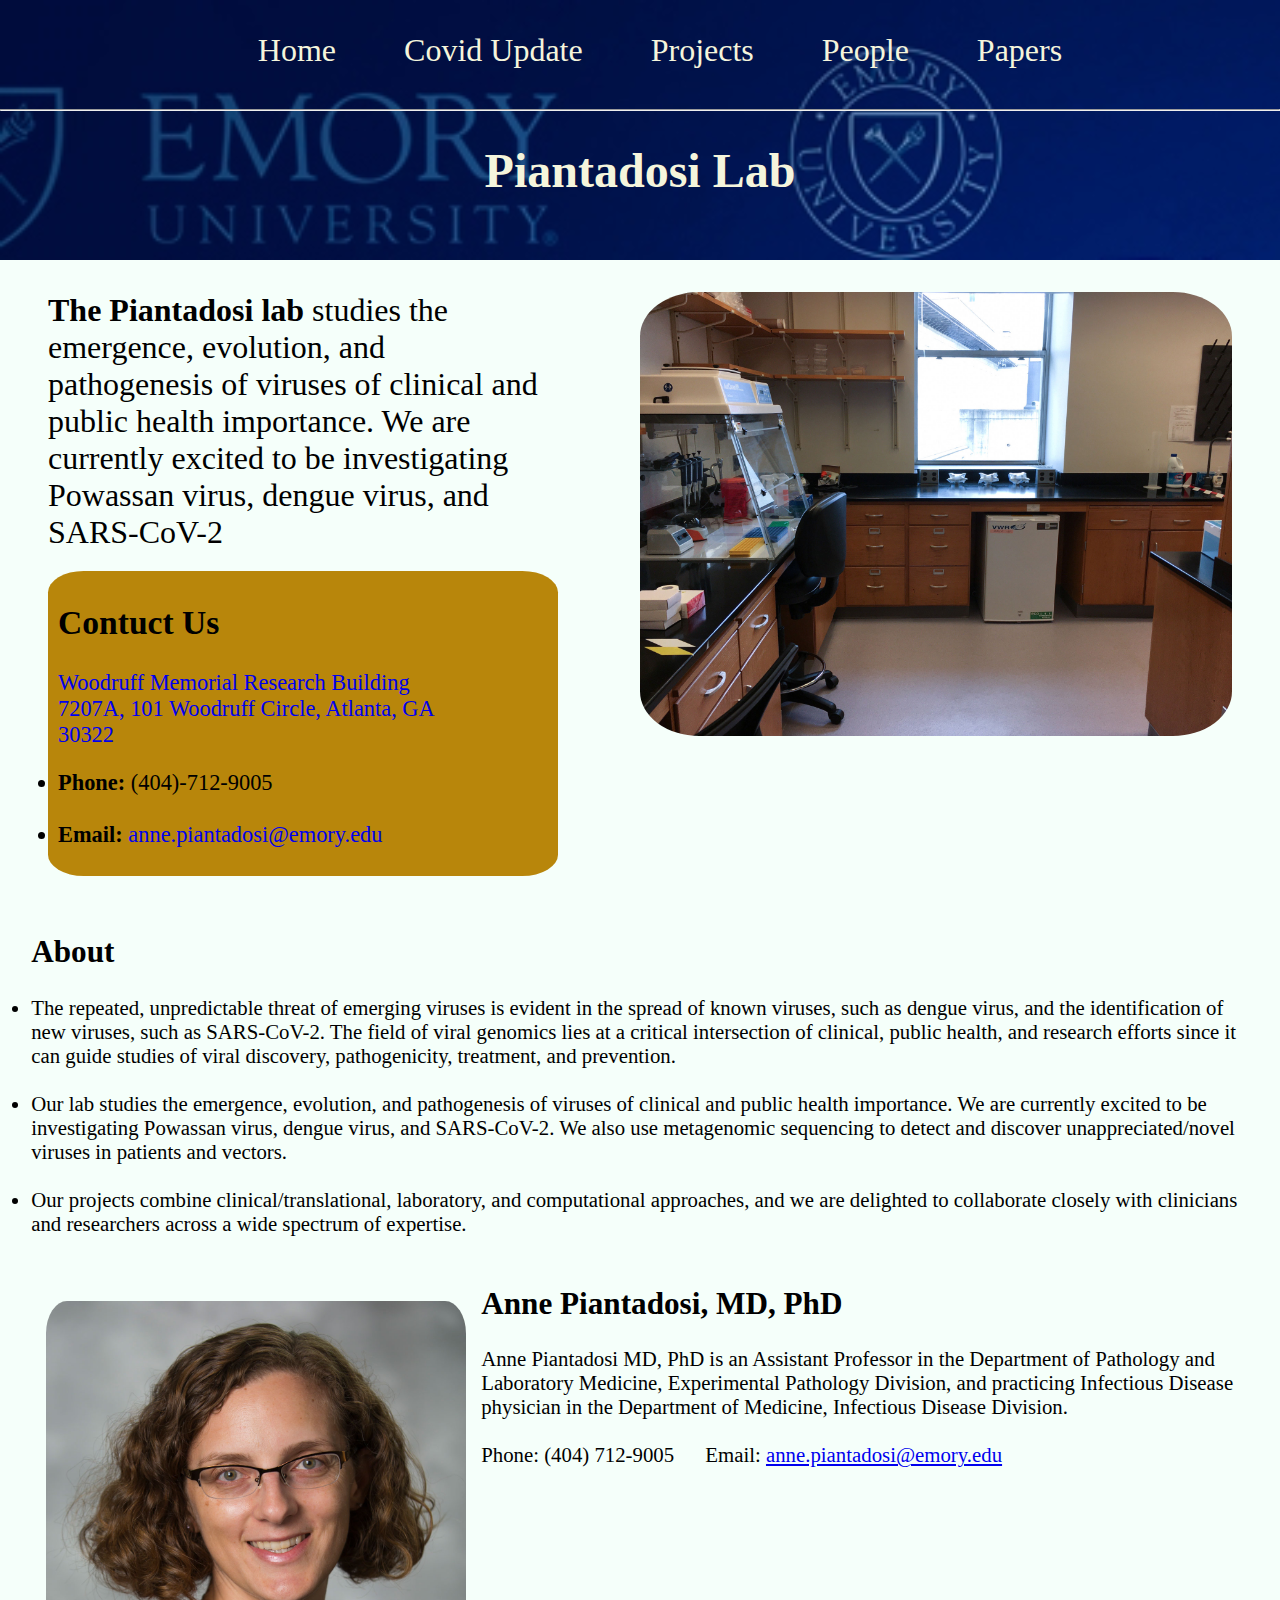
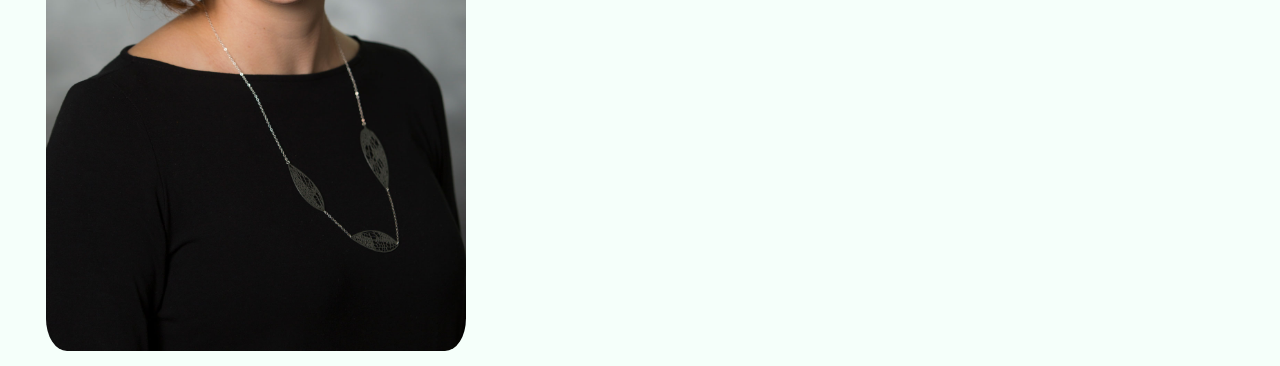
==== index.html @ 402542e1 "Initial commit" ====
<!DOCTYPE html>
<html>
    <head>
        <link rel="stylesheet" href="style.css" />
        <body>
         <header class="main-header">
             <nav class="nav">
                 <ul>
                     <li><a href= "index.html" target="_blank">Home</a></li>
                     <li><a href= "http://10.66.123.250:4000/ncov/emoryCovFeb" target="_blank">Covid Update</a></li>
                     <li><a href= "projects.html" target="_blank">Projects</a></li>
                     <li><a href= "people.html" target="_blank">People</a></li>
                     <li><a href= "papers.html" target="_blank">Papers</a></li>
                 </ul>
             </nav>
             <hr>
             <h1 id="Lab-Name">Piantadosi Lab</h1>
         
         </header>  
         <section class="content-section container">
            
             
             <img class="about-image" src="images/lab1.jpg">
             <div id="topDesc">
                
                <strong>The Piantadosi lab</strong> studies the emergence, evolution, 
                and pathogenesis of viruses of clinical and public health importance. 
                We are currently excited to be investigating Powassan virus, 
                dengue virus, and SARS-CoV-2
             </div>
             <div class="contuct">
                 <h2>Contuct Us</h2>
                <a href = "https://www.google.com/maps/place/Emory+Woodruff+Memorial+Research+Building/@33.7931477,-84.3222075,15z/data=!4m5!3m4!1s0x0:0x17dc988a90d246a3!8m2!3d33.7931477!4d-84.3222075" target="_blank">Woodruff Memorial Research Building 7207A, 101 Woodruff Circle, Atlanta, GA 30322</a>  
                <br>
                <p> 
                    <li><strong>Phone: </strong> (404)-712-9005 </li>
                    <br>
                     <li><strong>Email:</strong> <a href = "anne.piantadosi@emory.edu">anne.piantadosi@emory.edu</a></li>
                    </p>
             </div>

         </section> 
         <section class="main-body">
             

            <h2>About</h2>
            <p>
                <li>The repeated, unpredictable threat of emerging viruses is evident in the spread of known viruses, such as dengue virus, and the identification of new viruses, such as SARS-CoV-2. The field of viral genomics lies at a critical intersection of clinical, public health, and research efforts since it can guide studies of viral discovery, pathogenicity, treatment, and prevention.</li>
                <br>
               
                <li>Our lab studies the emergence, evolution, and pathogenesis of viruses of clinical and public health importance. We are currently excited to be investigating Powassan virus, dengue virus, and SARS-CoV-2. We also use metagenomic sequencing to detect and discover unappreciated/novel viruses in patients and vectors.</li>
                <br>
                <li>Our projects combine clinical/translational, laboratory, and computational approaches, and we are delighted to collaborate closely with clinicians and researchers across a wide spectrum of expertise.</li>
                <br>
            </p>
            
         </section>
         <section class="Anne">
            <img id="Anne" src="images/anne_piantadosi-headshot.jpg" >
            <h2> Anne Piantadosi, MD, PhD </h2>
            <p>
                Anne Piantadosi MD, PhD is an Assistant Professor in the Department of Pathology and Laboratory Medicine, Experimental Pathology Division, and practicing Infectious Disease physician in the Department of Medicine, Infectious Disease Division. 
                <br>
                <br>
                Phone: (404) 712-9005 &emsp; Email: <a href = "anne.piantadosi@emory.edu">anne.piantadosi@emory.edu</a>
            </p>


         </section>
         
        </body>
    </head>
</html>
---- style.css ----
html, body{
    margin: 0;
    padding: 0;
}


@import url('https://fonts.googleapis.com/css?family=Raleway:300,400');

* {
    box-sizing: border-box;
    font-family: Raleway;
}

img {
    max-width: 100%;
    max-height: 100%;
}

html {
    background-color: #F5FFFA;
}
#topDesc {
    width: 900px;
  }

  .nav ul{
      margin: 0;
  }

  .nav li{
    display: inline;
    
}

.nav a{
    display: inline-block;
    padding: 1em;
    color: #f5f5dc;
    text-decoration: none;
    font-size: 2em;
    font-family: 'Lucida Console';

}

.nav a:hover{
    background-color: rgba(255, 255, 255, 0.3);
}

.nav{
    text-align: center;
}

h1 {
    text-align: center;
}

.content-section{
    
    font-size: 2em;
    padding-bottom: 50px;
  
    margin: 0 auto;
    padding: 1em 1.5em;
    max-width: 2000px; 

}


.about-image{
    width: 50%;
    height: auto;
    float: right;
    margin-left: 100px;
    border-radius: 10%;
    object-fit: cover;

    
    
}

.main-body{
    font-size: 1.3em;
    padding-bottom: 10px;
    font-family: Raleway;
    margin: 0 auto;
    padding: 0 1.5em;
    max-width: 2000px;
}



#Anne{
    float: left;
    height: 650px;
    width: 420px; 
    margin: 15px;
    border-radius: 5%;
}

.Anne{
    font-size: 1.3em;
    margin: 0 auto;
    padding: 0 1.5em;
    max-width: 2000px;
}

.contuct{
    box-sizing: content-box;
    font-size: 0.7em;
    background-color: #b8860b;
    max-width: 400px;
    border-radius: 7%;
    padding: 5px;
    margin-top: 20px;
    padding-left: 10px;
    padding-right: 100px;

}

.contuct a{
    text-decoration: none;
}

.main-header{
    background-color: rgba(255,255,255,0.9);
    background-image: url("images/emoryLogoCrop.jpeg");
    background-blend-mode: multiply;
    background-size: cover;
    font-size: 1em;
    padding-bottom: 30px;
    color: #f5f5dc;

}

#Lab-Name{
    font-size: 3em;
    color: #f5f5dc;
    font-family: 'Lucida Console';
}
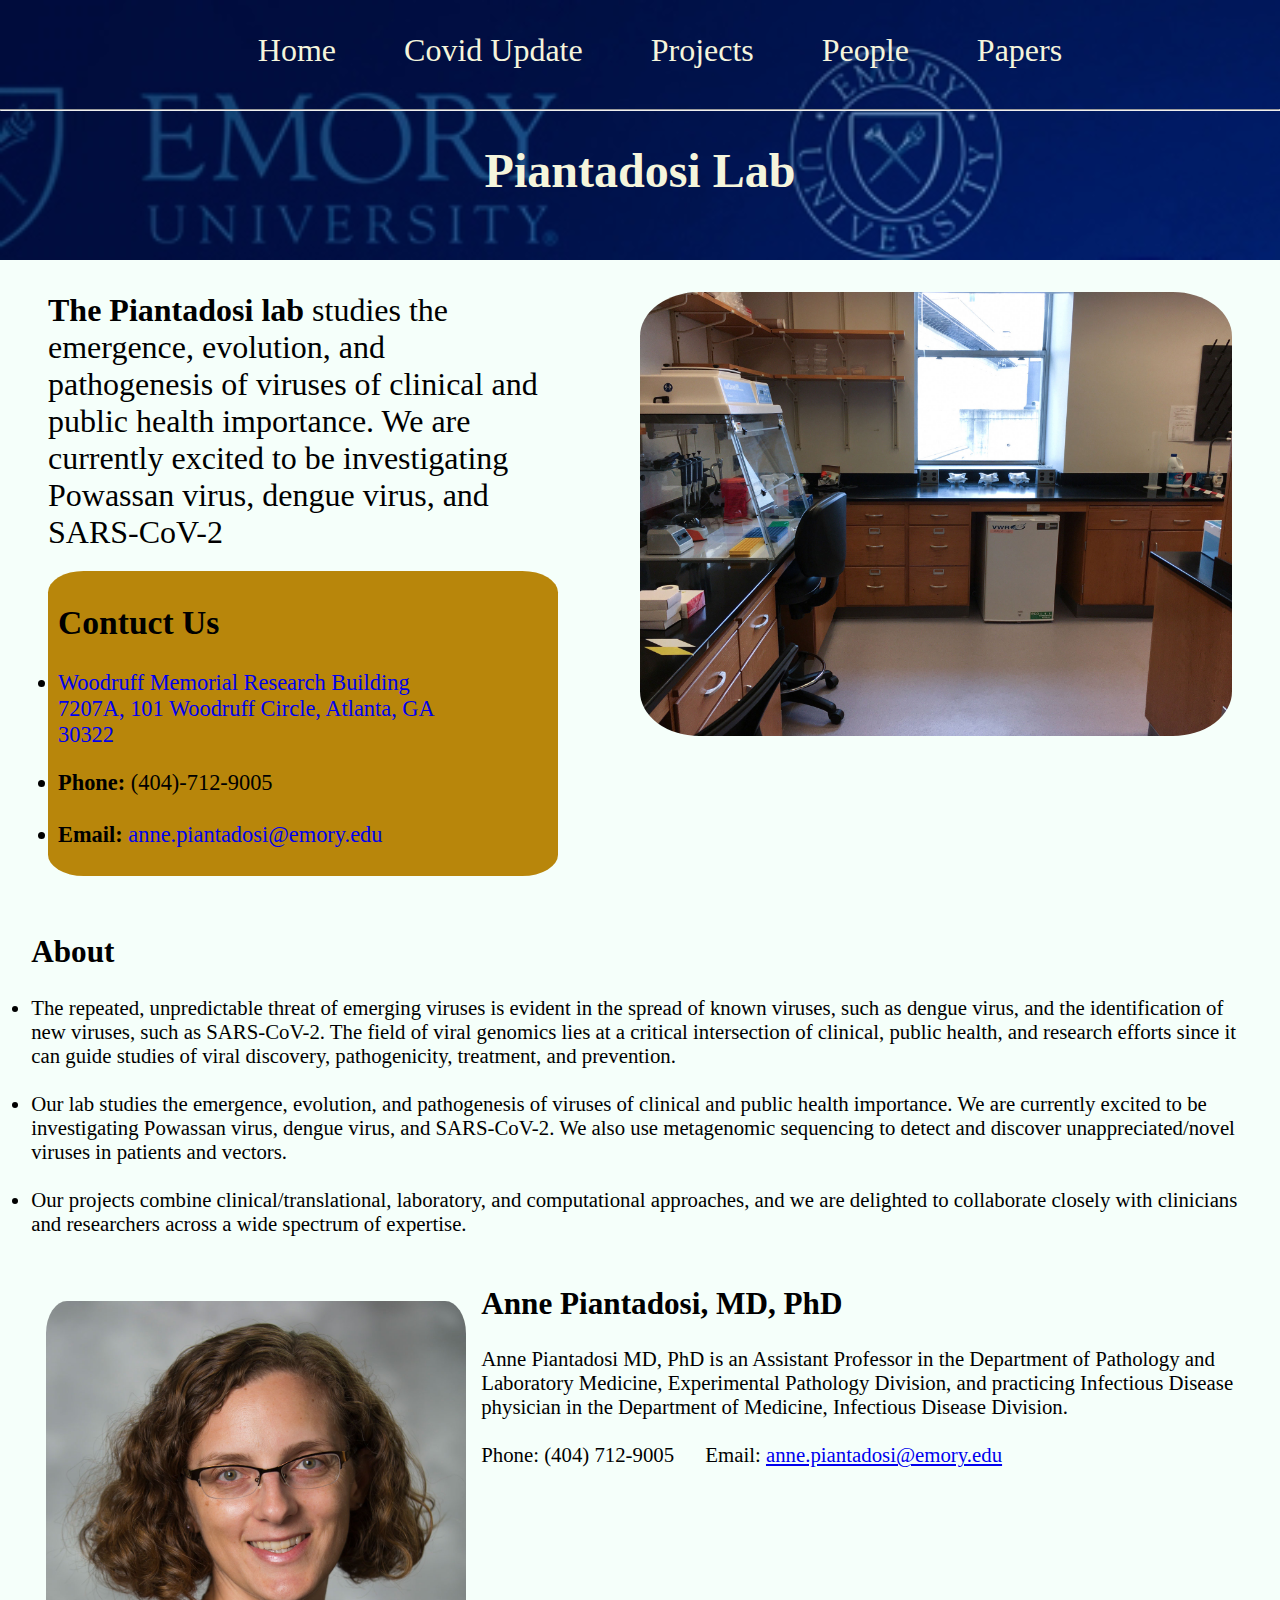
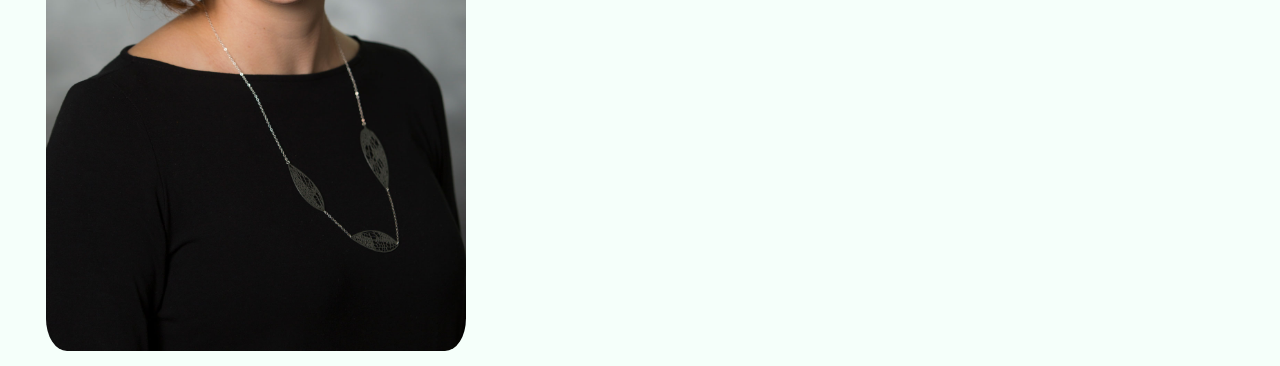
==== commit 317baa4f: "Add files via upload" ====
--- a/index.html
+++ b/index.html
@@ -30,8 +30,8 @@
              </div>
              <div class="contuct">
                  <h2>Contuct Us</h2>
-                <a href = "https://www.google.com/maps/place/Emory+Woodruff+Memorial+Research+Building/@33.7931477,-84.3222075,15z/data=!4m5!3m4!1s0x0:0x17dc988a90d246a3!8m2!3d33.7931477!4d-84.3222075" target="_blank">Woodruff Memorial Research Building 7207A, 101 Woodruff Circle, Atlanta, GA 30322</a>  
-                <br>
+                <li><a href = "https://www.google.com/maps/place/Emory+Woodruff+Memorial+Research+Building/@33.7931477,-84.3222075,15z/data=!4m5!3m4!1s0x0:0x17dc988a90d246a3!8m2!3d33.7931477!4d-84.3222075" target="_blank">Woodruff Memorial Research Building 7207A, 101 Woodruff Circle, Atlanta, GA 30322</a> </li>
+                
                 <p> 
                     <li><strong>Phone: </strong> (404)-712-9005 </li>
                     <br>
